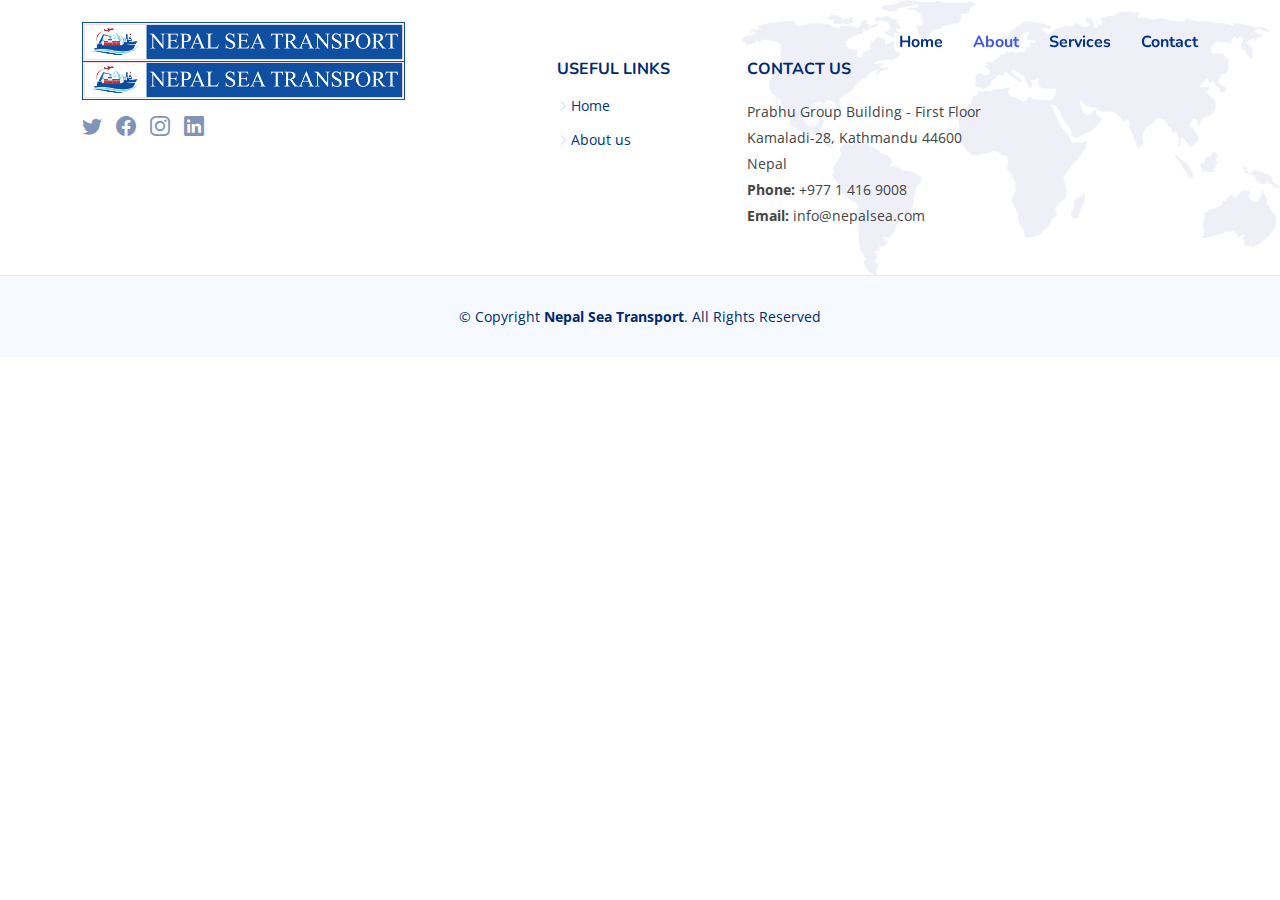
==== about.html @ 7e59e793 "first commit" ====
<!DOCTYPE html>
<html lang="en">
  <!-- this is dev working branch -->
  <head>
    <meta charset="utf-8" />
    <meta content="width=device-width, initial-scale=1.0" name="viewport" />

    <title>Nepal Sea Transport</title>
    <meta content="" name="description" />

    <meta content="" name="keywords" />

    <!-- Favicons -->
    <link href="assets/img/favicon.png" rel="icon" />
    <link href="assets/img/favicon.png" rel="apple-touch-icon" />

    <!-- Google Fonts -->
    <link
      href="https://fonts.googleapis.com/css?family=Open+Sans:300,300i,400,400i,600,600i,700,700i|Nunito:300,300i,400,400i,600,600i,700,700i|Poppins:300,300i,400,400i,500,500i,600,600i,700,700i"
      rel="stylesheet"/>

    <!-- Vendor CSS Files -->
    <link href="assets/vendor/aos/aos.css" rel="stylesheet" />
    <link href="assets/vendor/bootstrap/css/bootstrap.min.css" rel="stylesheet"/>
    <link href="assets/vendor/bootstrap-icons/bootstrap-icons.css" rel="stylesheet"/>
    <link href="assets/vendor/glightbox/css/glightbox.min.css" rel="stylesheet" />
    <link href="assets/vendor/remixicon/remixicon.css" rel="stylesheet" />
    <link href="assets/vendor/swiper/swiper-bundle.min.css" rel="stylesheet" />

    <!-- Template Main CSS File -->
    <link href="assets/css/style.css" rel="stylesheet" />
  </head>

  <body>
    <!-- ======= Header ======= -->
    <header id="header" class="header fixed-top">
      <div
        class="container-fluid container-xl d-flex align-items-center justify-content-between">
        <a href="index.html" class="logo d-flex align-items-center">
          <img src="assets/img/logo.jpg" alt="" />
        </a>

        <nav id="navbar" class="navbar">
          <ul>
            <li><a class="nav-link scrollto" href="index.html">Home</a></li>
            <li><a class="nav-link scrollto active" href="about.html">About</a></li>
            <li><a class="nav-link scrollto " href="services.html">Services</a></li>
            <li><a class="nav-link scrollto" href="contact.html">Contact</a></li>
          </ul>
          <i class="bi bi-list mobile-nav-toggle"></i>
        </nav>
        <!-- .navbar -->
      </div>
    </header>
    <!-- End Header -->



    <!-- ======= Footer ======= -->
    <footer id="footer" class="footer">
      <div class="footer-top">
        <div class="container">
          <div class="row gy-4">
            <div class="col-lg-5 col-md-12 footer-info">
              <a href="index.html" class="logo d-flex align-items-center">
                <img src="assets/img/logo.jpg" alt="" />
              </a>
              <div class="social-links mt-3">
                <a href="#" class="twitter"><i class="bi bi-twitter"></i></a>
                <a href="#" class="facebook"><i class="bi bi-facebook"></i></a>
                <a href="#" class="instagram"><i class="bi bi-instagram"></i></a>
                <a href="#" class="linkedin"><i class="bi bi-linkedin"></i></a>
              </div>
            </div>

            <div class="col-lg-2 col-6 footer-links">
              <h4>Useful Links</h4>
              <ul>
                <li>
                  <i class="bi bi-chevron-right"></i> <a href="#">Home</a>
                </li>
                <li>
                  <i class="bi bi-chevron-right"></i> <a href="#">About us</a>
                </li>
              </ul>
            </div>

            <div
              class="col-lg-3 col-md-12 footer-contact text-center text-md-start">
              <h4>Contact Us</h4>
              <p>
                Prabhu Group Building - First Floor<br />
                Kamaladi-28, Kathmandu 44600<br />
                Nepal <br />
                <strong>Phone:</strong> +977 1 416 9008<br />
                <strong>Email:</strong> info@nepalsea.com<br />
              </p>
            </div>
          </div>
        </div>
      </div>

      <div class="container">
        <div class="copyright">
          &copy; Copyright <strong><span>Nepal Sea Transport</span></strong
          >. All Rights Reserved
        </div>
      </div>
    </footer>
    <!-- End Footer -->

    <a
      href="#"
      class="back-to-top d-flex align-items-center justify-content-center"
      ><i class="bi bi-arrow-up-short"></i
    ></a>

    <!-- Vendor JS Files -->
    <script src="assets/vendor/purecounter/purecounter_vanilla.js"></script>
    <script src="assets/vendor/aos/aos.js"></script>
    <script src="assets/vendor/bootstrap/js/bootstrap.bundle.min.js"></script>
    <script src="assets/vendor/glightbox/js/glightbox.min.js"></script>
    <script src="assets/vendor/isotope-layout/isotope.pkgd.min.js"></script>
    <script src="assets/vendor/swiper/swiper-bundle.min.js"></script>
    <script src="assets/vendor/php-email-form/validate.js"></script>

    <!-- Template Main JS File -->
    <script src="assets/js/main.js"></script>
  </body>
</html>
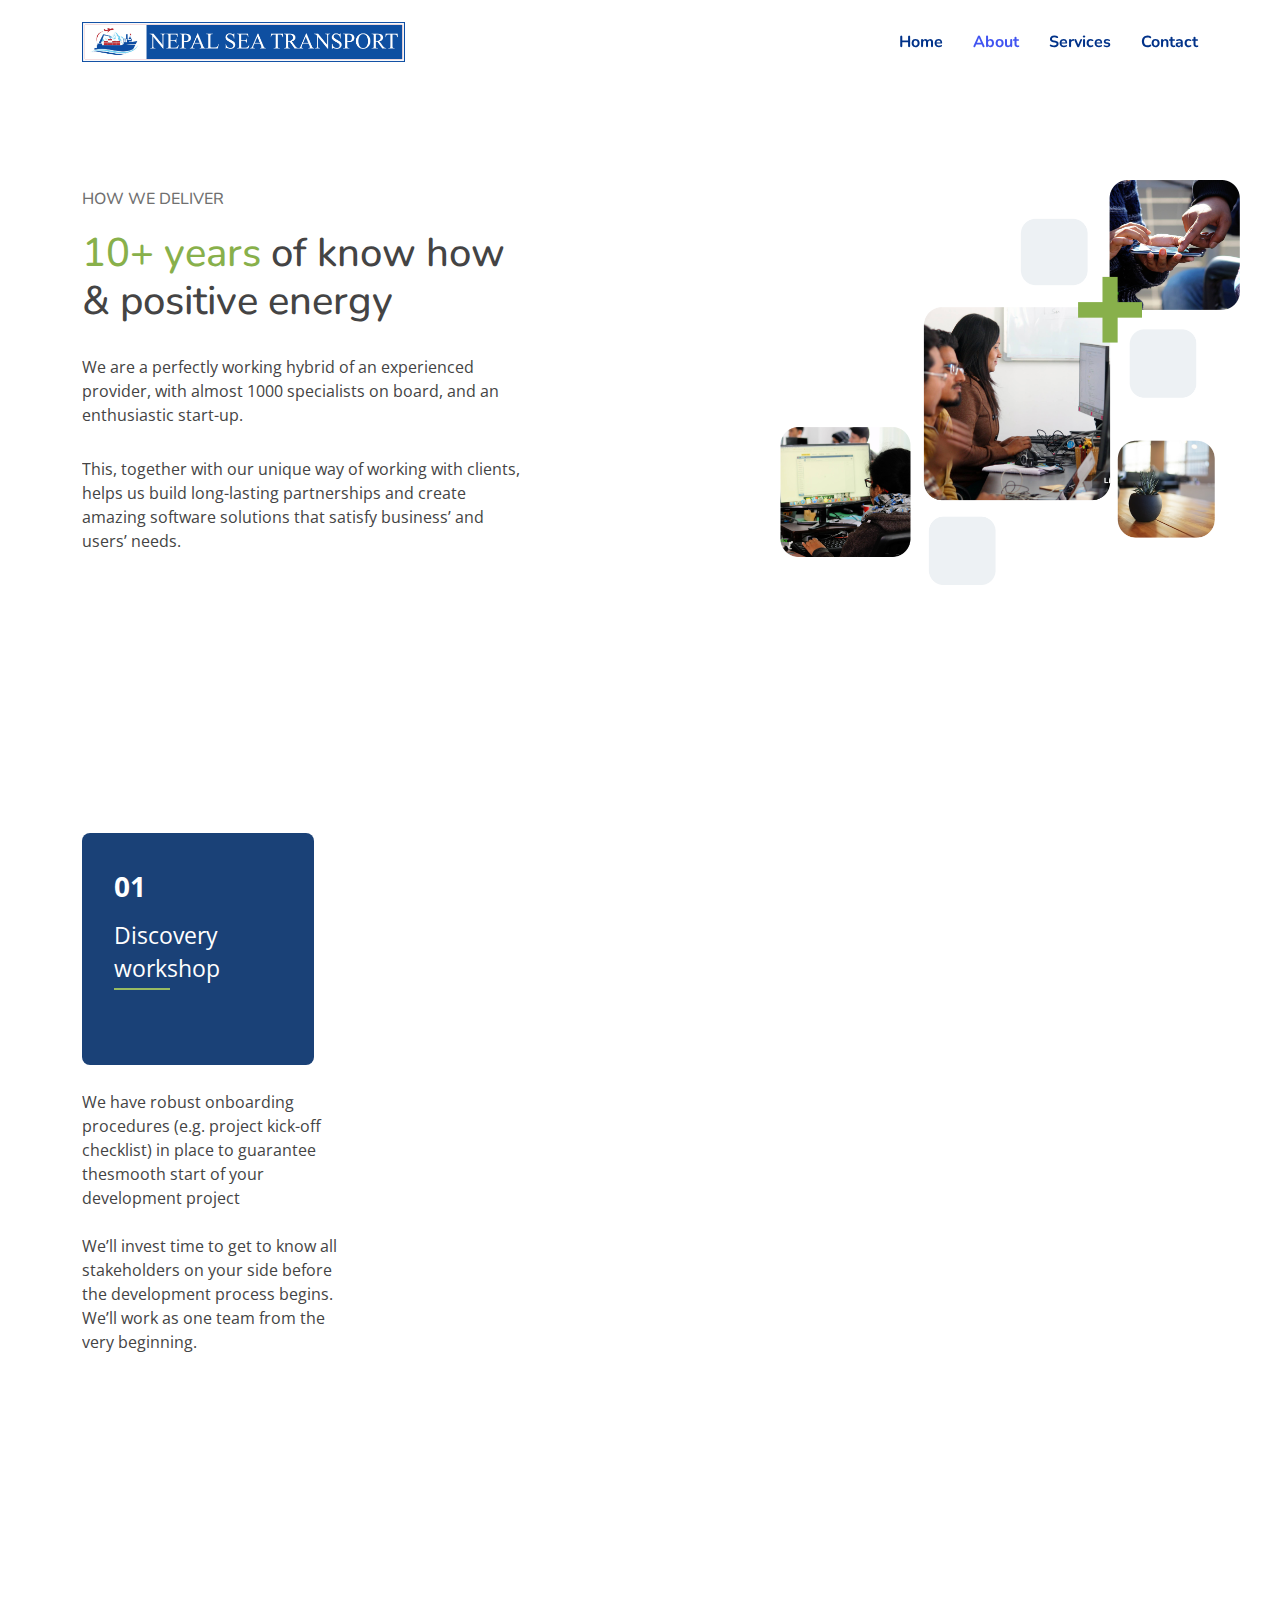
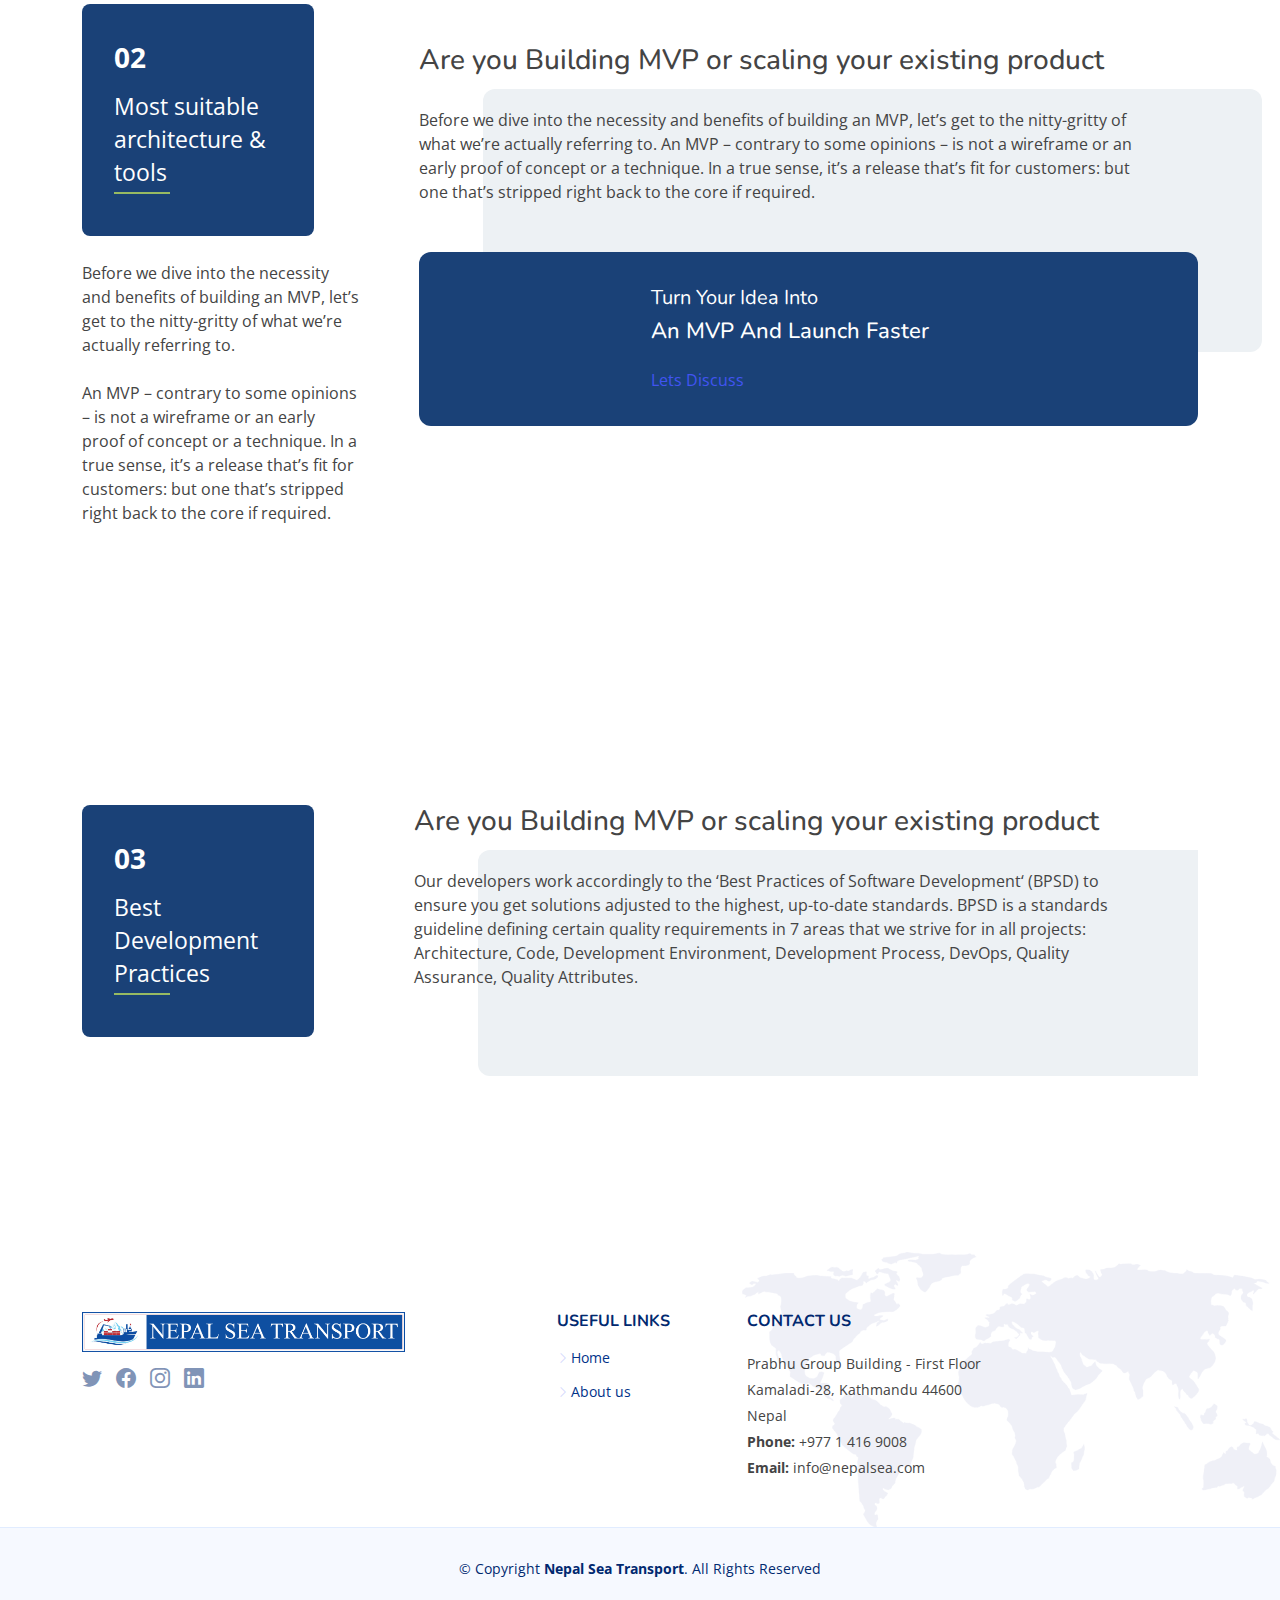
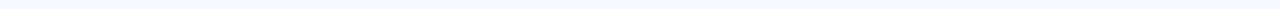
==== commit 819d646e: "Css changes" ====
--- a/about.html
+++ b/about.html
@@ -1,130 +1,254 @@
 <!DOCTYPE html>
 <html lang="en">
-  <!-- this is dev working branch -->
-  <head>
-    <meta charset="utf-8" />
-    <meta content="width=device-width, initial-scale=1.0" name="viewport" />
-
-    <title>Nepal Sea Transport</title>
-    <meta content="" name="description" />
-
-    <meta content="" name="keywords" />
-
-    <!-- Favicons -->
-    <link href="assets/img/favicon.png" rel="icon" />
-    <link href="assets/img/favicon.png" rel="apple-touch-icon" />
-
-    <!-- Google Fonts -->
-    <link
-      href="https://fonts.googleapis.com/css?family=Open+Sans:300,300i,400,400i,600,600i,700,700i|Nunito:300,300i,400,400i,600,600i,700,700i|Poppins:300,300i,400,400i,500,500i,600,600i,700,700i"
-      rel="stylesheet"/>
-
-    <!-- Vendor CSS Files -->
-    <link href="assets/vendor/aos/aos.css" rel="stylesheet" />
-    <link href="assets/vendor/bootstrap/css/bootstrap.min.css" rel="stylesheet"/>
-    <link href="assets/vendor/bootstrap-icons/bootstrap-icons.css" rel="stylesheet"/>
-    <link href="assets/vendor/glightbox/css/glightbox.min.css" rel="stylesheet" />
-    <link href="assets/vendor/remixicon/remixicon.css" rel="stylesheet" />
-    <link href="assets/vendor/swiper/swiper-bundle.min.css" rel="stylesheet" />
-
-    <!-- Template Main CSS File -->
-    <link href="assets/css/style.css" rel="stylesheet" />
-  </head>
-
-  <body>
-    <!-- ======= Header ======= -->
-    <header id="header" class="header fixed-top">
-      <div
-        class="container-fluid container-xl d-flex align-items-center justify-content-between">
-        <a href="index.html" class="logo d-flex align-items-center">
-          <img src="assets/img/logo.jpg" alt="" />
-        </a>
-
-        <nav id="navbar" class="navbar">
-          <ul>
-            <li><a class="nav-link scrollto" href="index.html">Home</a></li>
-            <li><a class="nav-link scrollto active" href="about.html">About</a></li>
-            <li><a class="nav-link scrollto " href="services.html">Services</a></li>
-            <li><a class="nav-link scrollto" href="contact.html">Contact</a></li>
-          </ul>
-          <i class="bi bi-list mobile-nav-toggle"></i>
-        </nav>
-        <!-- .navbar -->
-      </div>
-    </header>
-    <!-- End Header -->
-
-
-
-    <!-- ======= Footer ======= -->
-    <footer id="footer" class="footer">
-      <div class="footer-top">
-        <div class="container">
-          <div class="row gy-4">
-            <div class="col-lg-5 col-md-12 footer-info">
-              <a href="index.html" class="logo d-flex align-items-center">
-                <img src="assets/img/logo.jpg" alt="" />
-              </a>
-              <div class="social-links mt-3">
-                <a href="#" class="twitter"><i class="bi bi-twitter"></i></a>
-                <a href="#" class="facebook"><i class="bi bi-facebook"></i></a>
-                <a href="#" class="instagram"><i class="bi bi-instagram"></i></a>
-                <a href="#" class="linkedin"><i class="bi bi-linkedin"></i></a>
-              </div>
-            </div>
-
-            <div class="col-lg-2 col-6 footer-links">
-              <h4>Useful Links</h4>
-              <ul>
-                <li>
-                  <i class="bi bi-chevron-right"></i> <a href="#">Home</a>
-                </li>
-                <li>
-                  <i class="bi bi-chevron-right"></i> <a href="#">About us</a>
-                </li>
-              </ul>
-            </div>
-
-            <div
-              class="col-lg-3 col-md-12 footer-contact text-center text-md-start">
-              <h4>Contact Us</h4>
-              <p>
-                Prabhu Group Building - First Floor<br />
-                Kamaladi-28, Kathmandu 44600<br />
-                Nepal <br />
-                <strong>Phone:</strong> +977 1 416 9008<br />
-                <strong>Email:</strong> info@nepalsea.com<br />
-              </p>
-            </div>
-          </div>
+<!-- this is dev working branch -->
+
+<head>
+  <meta charset="utf-8" />
+  <meta content="width=device-width, initial-scale=1.0" name="viewport" />
+
+  <title>Nepal Sea Transport</title>
+  <meta content="" name="description" />
+
+  <meta content="" name="keywords" />
+
+  <!-- Favicons -->
+  <link href="assets/img/favicon.png" rel="icon" />
+  <link href="assets/img/favicon.png" rel="apple-touch-icon" />
+
+  <!-- Google Fonts -->
+  <link
+    href="https://fonts.googleapis.com/css?family=Open+Sans:300,300i,400,400i,600,600i,700,700i|Nunito:300,300i,400,400i,600,600i,700,700i|Poppins:300,300i,400,400i,500,500i,600,600i,700,700i"
+    rel="stylesheet" />
+
+  <!-- Vendor CSS Files -->
+  <link href="assets/vendor/aos/aos.css" rel="stylesheet" />
+  <link href="assets/vendor/bootstrap/css/bootstrap.min.css" rel="stylesheet" />
+  <link href="assets/vendor/bootstrap-icons/bootstrap-icons.css" rel="stylesheet" />
+  <link href="assets/vendor/glightbox/css/glightbox.min.css" rel="stylesheet" />
+  <link href="assets/vendor/remixicon/remixicon.css" rel="stylesheet" />
+  <link href="assets/vendor/swiper/swiper-bundle.min.css" rel="stylesheet" />
+
+  <!-- Template Main CSS File -->
+  <link href="assets/css/style.css" rel="stylesheet" />
+  <link href="assets/css/app.css" rel="stylesheet" />
+</head>
+
+<body>
+  <!-- ======= Header ======= -->
+  <header id="header" class="header fixed-top">
+    <div class="container-fluid container-xl d-flex align-items-center justify-content-between">
+      <a href="index.html" class="logo d-flex align-items-center">
+        <img src="assets/img/logo.jpg" alt="" />
+      </a>
+
+      <nav id="navbar" class="navbar">
+        <ul>
+          <li><a class="nav-link scrollto" href="index.html">Home</a></li>
+          <li><a class="nav-link scrollto active" href="about.html">About</a></li>
+          <li><a class="nav-link scrollto " href="services.html">Services</a></li>
+          <li><a class="nav-link scrollto" href="contact.html">Contact</a></li>
+        </ul>
+        <i class="bi bi-list mobile-nav-toggle"></i>
+      </nav>
+      <!-- .navbar -->
+    </div>
+  </header>
+  <!-- End Header -->
+
+  <div id="butter">
+
+    <main>
+      <div class="overflow-hidden">
+        <div class="container body-container">
+          <section class="why-head">
+            <h6>How we deliver</h6>
+            <h1 class="page-heading">
+              <span>10+ years</span> of know how & positive energy
+            </h1>
+            <p>
+              We are a perfectly working hybrid of an experienced provider, with
+              almost 1000 specialists on board, and an enthusiastic start-up.
+            </p>
+            <p>
+              This, together with our unique way of working with clients, helps us
+              build long-lasting partnerships and create amazing software solutions
+              that satisfy business’ and users’ needs.
+            </p>
+            
+            <div class="why-head-img">
+              <img src="/assets/img/whyus-main.png" alt="" />
+            </div>
+          </section>
+
+          <!-- 01 Discovery Workshop -->
+          <section class="discovery-workshop">
+            <div class="why-content-top">
+              <div class="why-content-top-left">
+                <div class="section-number">
+                  <div class="sn">01</div>
+                  <p>Discovery workshop</p>
+                </div>
+                <p>
+                  We have robust onboarding procedures (e.g. project kick-off
+                  checklist) in place to guarantee thesmooth start of your development
+                  project
+                </p>
+                <p>
+                  We’ll invest time to get to know all stakeholders on your side
+                  before the development process begins. We’ll work as one team from
+                  the very beginning.
+                </p>
+              </div>
+            </div>
+          </section>
+        </div>
+        <!-- 02 Most suitable architecture & tools -->
+        <section class="most-suitable">
+          <div class="body-container container">
+            <div class="why-content-top">
+              <div class="why-content-top-left">
+                <div class="section-number">
+                  <div class="sn">02</div>
+                  <p>Most suitable architecture & tools</p>
+                </div>
+                <p>
+                  Before we dive into the necessity and benefits of building an MVP,
+                  let’s get to the nitty-gritty of what we’re actually referring to.
+                  <br />
+                  <br />An MVP – contrary to some opinions – is not a wireframe or an
+                  early proof of concept or a technique. In a true sense, it’s a
+                  release that’s fit for customers: but one that’s stripped right back
+                  to the core if required.
+                </p>
+              </div>
+              <div class="most-suitable-top-right">
+                <div class="wrapper position-relative">
+                  <h3 class="sub-heading">
+                    Are you Building MVP or scaling your existing product
+                  </h3>
+                  <p>
+                    Before we dive into the necessity and benefits of building an MVP,
+                    let’s get to the nitty-gritty of what we’re actually referring to.
+                    An MVP – contrary to some opinions – is not a wireframe or an
+                    early proof of concept or a technique. In a true sense, it’s a
+                    release that’s fit for customers: but one that’s stripped right
+                    back to the core if required.
+                  </p>
+                  <div class="shadow-div"></div>
+                </div>
+                <div class="most-suitable-top-right-discuss">
+                  <div class="most-suitable-top-right-discuss-img">
+                    <img src="./images/rocket.svg" alt="" />
+                  </div>
+                  <div class="most-suitable-top-right-discuss-text">
+                    <h6>Turn Your Idea Into</h6>
+                    <h3 class="sub-heading">An MVP And Launch Faster</h3>
+                    <a href="./project_inquiry.html" class="primary-btn">Lets Discuss</a>
+                  </div>
+                </div>
+              </div>
+            </div>
+          </div>
+        </section>
+        <!-- 03 Best Development Practices -->
+        <div class="container body-container">
+          <section class="development-practices">
+            <div class="why-content-top">
+              <div class="why-content-top-left">
+                <div class="section-number">
+                  <div class="sn">03</div>
+                  <p>Best Development Practices</p>
+                </div>
+              </div>
+              <div class="development-practices-right">
+                <div class="position-relative">
+                  <h3 class="sub-heading">
+                    Are you Building MVP or scaling your existing product
+                  </h3>
+                  <p>
+                    Our developers work accordingly to the ‘Best Practices of Software
+                    Development‘ (BPSD) to ensure you get solutions adjusted to the
+                    highest, up-to-date standards. BPSD is a standards guideline
+                    defining certain quality requirements in 7 areas that we strive
+                    for in all projects: Architecture, Code, Development Environment,
+                    Development Process, DevOps, Quality Assurance, Quality
+                    Attributes.
+                  </p>
+                  <div class="shadow-div"></div>
+                </div>
+              </div>
+            </div>
+          </section>
         </div>
       </div>
-
+    </main>
+  </div>
+
+  <!-- ======= Footer ======= -->
+  <footer id="footer" class="footer">
+    <div class="footer-top">
       <div class="container">
-        <div class="copyright">
-          &copy; Copyright <strong><span>Nepal Sea Transport</span></strong
-          >. All Rights Reserved
+        <div class="row gy-4">
+          <div class="col-lg-5 col-md-12 footer-info">
+            <a href="index.html" class="logo d-flex align-items-center">
+              <img src="assets/img/logo.jpg" alt="" />
+            </a>
+            <div class="social-links mt-3">
+              <a href="#" class="twitter"><i class="bi bi-twitter"></i></a>
+              <a href="#" class="facebook"><i class="bi bi-facebook"></i></a>
+              <a href="#" class="instagram"><i class="bi bi-instagram"></i></a>
+              <a href="#" class="linkedin"><i class="bi bi-linkedin"></i></a>
+            </div>
+          </div>
+
+          <div class="col-lg-2 col-6 footer-links">
+            <h4>Useful Links</h4>
+            <ul>
+              <li>
+                <i class="bi bi-chevron-right"></i> <a href="#">Home</a>
+              </li>
+              <li>
+                <i class="bi bi-chevron-right"></i> <a href="#">About us</a>
+              </li>
+            </ul>
+          </div>
+
+          <div class="col-lg-3 col-md-12 footer-contact text-center text-md-start">
+            <h4>Contact Us</h4>
+            <p>
+              Prabhu Group Building - First Floor<br />
+              Kamaladi-28, Kathmandu 44600<br />
+              Nepal <br />
+              <strong>Phone:</strong> +977 1 416 9008<br />
+              <strong>Email:</strong> info@nepalsea.com<br />
+            </p>
+          </div>
         </div>
       </div>
-    </footer>
-    <!-- End Footer -->
-
-    <a
-      href="#"
-      class="back-to-top d-flex align-items-center justify-content-center"
-      ><i class="bi bi-arrow-up-short"></i
-    ></a>
-
-    <!-- Vendor JS Files -->
-    <script src="assets/vendor/purecounter/purecounter_vanilla.js"></script>
-    <script src="assets/vendor/aos/aos.js"></script>
-    <script src="assets/vendor/bootstrap/js/bootstrap.bundle.min.js"></script>
-    <script src="assets/vendor/glightbox/js/glightbox.min.js"></script>
-    <script src="assets/vendor/isotope-layout/isotope.pkgd.min.js"></script>
-    <script src="assets/vendor/swiper/swiper-bundle.min.js"></script>
-    <script src="assets/vendor/php-email-form/validate.js"></script>
-
-    <!-- Template Main JS File -->
-    <script src="assets/js/main.js"></script>
-  </body>
+    </div>
+
+    <div class="container">
+      <div class="copyright">
+        &copy; Copyright <strong><span>Nepal Sea Transport</span></strong>. All Rights Reserved
+      </div>
+    </div>
+  </footer>
+  <!-- End Footer -->
+
+  <a href="#" class="back-to-top d-flex align-items-center justify-content-center"><i
+      class="bi bi-arrow-up-short"></i></a>
+
+  <!-- Vendor JS Files -->
+  <script src="assets/vendor/purecounter/purecounter_vanilla.js"></script>
+  <script src="assets/vendor/aos/aos.js"></script>
+  <script src="assets/vendor/bootstrap/js/bootstrap.bundle.min.js"></script>
+  <script src="assets/vendor/glightbox/js/glightbox.min.js"></script>
+  <script src="assets/vendor/isotope-layout/isotope.pkgd.min.js"></script>
+  <script src="assets/vendor/swiper/swiper-bundle.min.js"></script>
+  <script src="assets/vendor/php-email-form/validate.js"></script>
+
+  <!-- Template Main JS File -->
+  <script src="assets/js/main.js"></script>
+</body>
+
 </html>--- a/assets/css/style.css
+++ b/assets/css/style.css
@@ -26,6 +26,8 @@
 h6 {
   font-family: "Nunito", sans-serif;
 }
+
+
 
 /* For carousel images */
 /* .slideshow-container {
@@ -70,6 +72,32 @@
   -webkit-line-clamp: 2;
   -webkit-box-orient: vertical;
 }
+
+.char-footer{
+  display: -webkit-box;
+  overflow: hidden;
+  -webkit-line-clamp: 3;
+  -webkit-box-orient: vertical;
+}
+.choose-content{
+  border-radius: 25px;
+  background-color: #f6f9ff;
+  padding: 40px;
+  
+}
+.chooseus-div{
+  margin-top: 30px;
+  color: #848484;
+}
+.content-title{
+  margin-bottom: 40px !important;
+  /* font-weight: 700  !important; */
+  font-size: 38px;
+    line-height: 42px;
+    font-weight: 700;
+    color: #012970;
+    text-align: center;
+}
 /* .centered {
   position: absolute;
   top: 50%;
@@ -77,12 +105,9 @@
   transform: translate(-50%, -50%);
 } */
 
-
-
 /*--------------------------------------------------------------
 # Sections
 --------------------------------------------------------------*/
-
 
 section {
   padding: 60px 0;
@@ -590,6 +615,9 @@
 .about .content {
   background-color: #f6f9ff;
   padding: 40px;
+
+  border-top-left-radius: 25px;
+ border-bottom-left-radius: 25px;
 }
 
 .about h3 {
@@ -879,8 +907,8 @@
 
 .services .service-box .icon {
   font-size: 36px;
-  padding: 40px 20px;
-  border-radius: 4px;
+  padding: 20px 20px;
+  border-radius: 50%;
   position: relative;
   margin-bottom: 25px;
   display: inline-block;
@@ -935,6 +963,10 @@
   background: #d9ebfd;
 }
 
+.services .service-box .icon img {
+  color: #0f529e;
+}
+
 .services .service-box .read-more {
   color: #0f529e;
 }
@@ -949,6 +981,11 @@
 }
 
 .services .service-box.orange .icon {
+  color: #0f529e;
+  background: #d9ebfd;
+}
+
+.services .service-box.orange .img {
   color: #0f529e;
   background: #d9ebfd;
 }
@@ -1690,19 +1727,7 @@
 /*--------------------------------------------------------------
 # Contact
 --------------------------------------------------------------*/
-.contact-title h3{
-    font-size: 20px;
-    color: #0f529e;
-    font-weight: 700;
-    text-align: center;
-}
-
-.contact-title p{
-  font-size: 15px;
-  color: #0f529e;
-  font-weight: 600;
-  text-align: center;
-}
+@media only screen and (min-width: 480px) and (max-width: 768px) {
 .contact .info-box {
   color: #444444;
   background: #fafbff;
@@ -1710,13 +1735,40 @@
   text-align: center;
   margin-left: 25px;
   margin-right: 25px;
+  width: none !important;
+  min-height: 300px;
+  margin: 0 auto;
+}
+}
+
+.contact-title h3{
+    font-size: 20px;
+    color: #0f529e;
+    font-weight: 700;
+    text-align: center;
+}
+
+.contact-title p{
+  font-size: 15px;
+  color: #0f529e;
+  font-weight: 600;
+  text-align: center;
+}
+.contact .info-box {
+  color: #444444;
+  background: #fafbff;
+  padding: 30px;
+  text-align: center;
+  margin-left: 25px;
+  margin-right: 25px;
+	/* min-height: 300px; */
+	margin: 0 auto;
 }
 
 .contact .info-box i {
   font-size: 38px;
   line-height: 0;
   color: #0f529e;
-
 }
 
 .contact .info-box h3 {
@@ -2391,11 +2443,19 @@
   padding: 60px 0 30px 0;
 }
 
+
+
 @media (max-width: 992px) {
   .footer .footer-top {
     background-position: center bottom;
   }
 }
+
+
+  .footer  {
+    justify-content: center;
+  }
+
 
 .footer .footer-top .footer-info {
   margin-bottom: 30px;
@@ -2506,54 +2566,207 @@
   color: #012970;
 }
 
-.Product_sec{ 
-  width: 100%; 
-  text-align: center; 
-}
-
-.Product_sec li{ 
-  padding: 0px 0px 90px 0px; 
-  margin: 0px; 
-}
-
-.Product_sec li .right { 
-  width: 100%; 
-  float: none; 
-}
-
-.Product_sec li .right .img { 
-  margin: auto; 
-  float: none; 
-  padding-bottom: 30px;
-}
-
-.Product_sec li .right .Details { 
-  width: 100%; 
-  text-align: center; 
-}
-.Product_sec li .right .Details p { 
-  text-align: center; 
-}
-.Product_sec li .Details a { 
-  margin: auto; 
-  float: none; 
-}
-
-.Product_sec li .left {  
-  width: 100%; 
-  float: none; 
-  padding-left: 0px; 
-}
-
-.Product_sec li .left .img { 
-  margin: auto; 
-  float: none; 
-  padding-bottom: 30px;
-}
-.Product_sec li .left .Details { 
-  width: 100%; 
-  text-align: center; 
-}
-.Product_sec li .left .Details p { 
-  text-align: center; 
+@media only screen and (min-width: 1025px) and (max-width: 1250px) {
+  
+  .choose-content{
+    border-radius: 25px;
+    background-color: #f6f9ff;
+    padding: 40px;
+    margin-bottom: 5%;
+  }
+}
+
+@media only screen and (min-width: 767px) and (max-width: 992px) {
+
+  .slideshow-container {
+    position: relative;
+    text-align: center;
+    
+   
+  }
+  /* .overlay{
+  
+    display: none;
+    width: 100%;
+    height: 100%;
+    top: 0;
+    left: 0;
+    right: 0;
+    bottom: 0;
+    background-color: rgba(0,0,0,0.5);
+    z-index: 2;
+    cursor: pointer;
+  } */
+  .text-container {
+    position: absolute;
+    
+    /* bottom: 5%; */
+    top: 30%;
+    left: 50%;
+    transform: translate(-50%, -50%);
+    z-index: 999;
+  }
+
+  .footer .footer-top .footer-contact h4{
+    margin-left: 70%;
+    margin-top: 1%
+}
+  
+  .footer .footer-top .footer-contact p{
+      float: right;
+      text-align: left !important;
+  }
+
+  .footer .footer-top .footer-links ul {
+    margin-bottom: -77%;
+  }
+  .footer .footer-top .links{
+    margin-top: 18%;
+  }
+
+  .footer .footer-top .footer-info{
+    margin-bottom: -55px
+  }
+}
+
+
+@media only screen and (min-width: 767px) and (max-width: 1024px) {
+  
+  .choose-content{
+    border-radius: 25px;
+    background-color: #f6f9ff;
+    padding: 40px;
+    margin-bottom: 10%;
+  }
+}
+
+@media only screen and (min-width: 576px) and (max-width: 767px) {
+  
+  .choose-content{
+    border-radius: 25px;
+    background-color: #f6f9ff;
+    padding: 40px;
+    margin-bottom: 10%;
+  }
+
+  .footer .footer-top .footer-contact h4{
+    margin-left: 31%;
+    margin-top: -6%
+}
+  
+  .footer .footer-top .footer-contact p{
+      float: right;
+      text-align: left !important;
+  }
+
+  .footer .footer-top .footer-links ul {
+    margin-bottom: -77%;
+  }
+  .footer .footer-top .links{
+    margin-top: 18%;
+  }
+
+  .footer .footer-top .footer-info{
+    margin-bottom: -55px
+  }
+}
+
+@media only screen and (min-width: 480px) and (max-width: 577px) {
+  
+  .choose-content{
+    border-radius: 25px;
+    background-color: #f6f9ff;
+    padding: 40px;
+    margin-bottom: 10%;
+  }
+
+  .footer .footer-top .footer-contact h4{
+    margin-left: 35%;
+}
+  
+  .footer .footer-top .footer-contact p{
+      float: right;
+      text-align: left !important;
+  }
+
+  .footer .footer-top .footer-links ul {
+    margin-bottom: -81%;
+  }
+  .footer .footer-top .links{
+    margin-top: 18%;
+  }
+
+  .footer .footer-top .footer-info{
+    margin-bottom: -55px
+  }
+}
+
+@media only screen and (min-width: 429px) and (max-width: 480px) {
+
+  .choose-content {
+    display: none;
+  }
+
+  .footer .footer-top .footer-links{
+   margin-left: 35%;
+  }
+
+  .footer .footer-top .links{
+    margin-right: -3%;
+  }
+
+  .footer .footer-top .footer-info p{
+    display: none;
+  }
+
+  .footer .footer-top .footer-info .logo img{
+    max-width: 250px;
+    margin-left: 85px;
+  }
+}
+
+@media only screen and (min-width: 375px) and (max-width: 430px) {
+  .footer .footer-top .footer-links{
+   margin-left: 35%;
+  }
+
+  .footer .footer-top .links{
+    margin-right: -3%;
+  }
+
+  .footer .footer-top .footer-info p{
+    display: none;
+  }
+
+  .footer .footer-top .footer-info .logo img{
+    max-width: 250px;
+    margin-left: 72px;
+  }
+  
+  .header .logo img{
+    max-width: 250px;
+  }
+}
+
+@media only screen and (min-width: 320px) and (max-width: 375px) {
+  .footer .footer-top .footer-links{
+   margin-left: 35%;
+  }
+
+  .footer .footer-top .links{
+    margin-right: -3%;
+  }
+
+  .footer .footer-top .footer-info p{
+    display: none;
+  }
+
+  .footer .footer-top .footer-info .logo img{
+    max-width: 250px;
+    margin-left: 40px;
+  }
+
+  .header .logo img{
+    max-width: 250px;
+  }
 }--- a/assets/css/app.css
+++ b/assets/css/app.css
@@ -0,0 +1,664 @@
+.why-head {
+  padding-top: 190px;
+  max-width: 600px;
+}
+.why-head h6 {
+  font-weight: 500;
+  color: #707070;
+  font-size: 16px;
+  margin-bottom: 20px;
+  text-transform: uppercase;
+}
+.why-head h1 {
+  margin-bottom: 30px;
+}
+.why-head h1 span {
+  color: #88b04b;
+}
+.why-head p {
+  margin-bottom: 30px;
+}
+.why-head-img {
+  position: absolute;
+  max-width: 915px;
+  max-height: 807px;
+  top: 140px;
+  right: 40px;
+  z-index: -1;
+}
+.why-head-img img {
+  width: 100%;
+}
+.why-head .read-below {
+  margin-top: 240px;
+  display: flex;
+  gap: 22px;
+  align-items: center;
+}
+.why-head .read-below h6 {
+  font-weight: 700;
+  margin-bottom: 0;
+}
+.why-head .read-below p {
+  margin-bottom: 0;
+}
+@media screen and (width < 1300px) {
+  .why-head {
+    max-width: 440px;
+  }
+  .why-head .why-head-img {
+    max-width: 460px;
+    top: 180px;
+  }
+  .why-head .read-below {
+    margin-top: 80px;
+  }
+}
+@media screen and (width < 1000px) {
+  .why-head .why-head-img {
+    display: none;
+  }
+}
+
+.discovery-workshop {
+  padding-top: 190px;
+}
+.discovery-workshop .why-content-top {
+  display: flex;
+  gap: 66px;
+  margin-bottom: 50px;
+}
+.discovery-workshop .discovery-workshop-top-right {
+  margin-top: 208px;
+  width: 100%;
+  position: relative;
+}
+.discovery-workshop .discovery-workshop-top-right .shadow-div {
+  left: 67px;
+  top: -57px;
+}
+.discovery-workshop .discovery-workshop-top-right h3 {
+  padding-left: 15px;
+}
+.discovery-workshop .discovery-workshop-top-right .discovery-workshop-steps-item .img {
+  max-width: 187px;
+  max-height: 187px;
+  border-radius: 8px;
+  overflow: hidden;
+  margin-bottom: 22px;
+}
+.discovery-workshop .discovery-workshop-top-right .discovery-workshop-steps-item .img img {
+  width: 100%;
+}
+.discovery-workshop .discovery-workshop-top-right .discovery-workshop-steps-item-bottom {
+  display: flex;
+  position: relative;
+  left: -35px;
+}
+.discovery-workshop .discovery-workshop-top-right .discovery-workshop-steps-item-bottom-sn {
+  font-size: 23px;
+  font-weight: 700;
+  margin-right: 8px;
+  padding-top: 8px;
+  position: relative;
+}
+.discovery-workshop .discovery-workshop-top-right .discovery-workshop-steps-item-bottom-sn::after {
+  position: absolute;
+  content: "";
+  width: 1px;
+  background-color: #88b04b;
+  height: 40px;
+  right: -8px;
+  top: 4px;
+}
+.discovery-workshop .discovery-workshop-top-right .discovery-workshop-steps-item-bottom .title {
+  font-size: 14px;
+  padding-left: 12px;
+}
+.discovery-workshop .discovery-workshop-top-right .discovery-workshop-steps-item-bottom .title span {
+  font-weight: 700;
+}
+@media screen and (width < 1200px) {
+  .discovery-workshop {
+    padding-top: 100px;
+  }
+  .discovery-workshop .discovery-workshop-top-right {
+    margin-top: 148px;
+  }
+}
+@media screen and (width < 992px) {
+  .discovery-workshop .why-content-top {
+    gap: 25px;
+  }
+  .discovery-workshop .discovery-workshop-top-right {
+    margin-top: 0px;
+  }
+  .discovery-workshop .discovery-workshop-top-right h3 {
+    margin-bottom: 25px;
+  }
+  .discovery-workshop .discovery-workshop-top-right .discovery-workshop-steps-item-bottom {
+    left: 0;
+  }
+  .discovery-workshop .discovery-workshop-top-right .discovery-workshop-steps-item-bottom-sn {
+    font-size: 16px;
+  }
+}
+
+.most-suitable {
+  padding-top: 140px;
+  padding-bottom: 140px;
+}
+.most-suitable .why-content-top {
+  display: flex;
+  gap: 60px;
+  margin-bottom: 80px;
+}
+.most-suitable-top-right {
+  margin-top: 40px;
+  width: 100%;
+}
+.most-suitable-top-right .wrapper h3 {
+  margin-bottom: 30px;
+  max-width: 736px;
+}
+.most-suitable-top-right .wrapper p {
+  margin-bottom: 48px;
+  max-width: 736px;
+}
+.most-suitable-top-right .wrapper .shadow-div {
+  left: 64px;
+  top: 45px;
+}
+.most-suitable-top-right-discuss {
+  padding: 34px 52px;
+  background-color: #1a4177;
+  display: flex;
+  gap: 60px;
+  border-radius: 12px;
+}
+.most-suitable-top-right-discuss-img {
+  max-width: 192px;
+}
+.most-suitable-top-right-discuss-img img {
+  width: 100%;
+}
+.most-suitable-top-right-discuss-text h6 {
+  font-size: 28px;
+  font-weight: 400;
+  margin-bottom: 8px;
+  color: white;
+}
+.most-suitable-top-right-discuss-text h3 {
+  color: white;
+  margin-bottom: 24px;
+}
+.most-suitable-top-right-discuss-text a {
+  text-decoration: none;
+}
+@media screen and (width < 1400px) {
+  .most-suitable .most-suitable-top-right-discuss {
+    gap: 30px;
+  }
+  .most-suitable .most-suitable-top-right-discuss-img {
+    width: 150px;
+  }
+  .most-suitable .most-suitable-top-right-discuss-text h6 {
+    font-size: 20px;
+  }
+  .most-suitable .most-suitable-top-right-discuss-text h3 {
+    font-size: 22px;
+  }
+}
+@media screen and (width < 992px) {
+  .most-suitable .most-suitable-top-right-discuss {
+    gap: 30px;
+  }
+  .most-suitable .most-suitable-top-right-discuss-img {
+    width: 120px;
+  }
+}
+@media screen and (width < 500px) {
+  .most-suitable .most-suitable-top-right-discuss {
+    padding: 25px;
+    flex-direction: column;
+    align-items: center;
+    text-align: center;
+  }
+}
+
+.why-right-architecture {
+  padding-bottom: 42px;
+}
+.why-right-architecture > h3 {
+  margin-bottom: 30px;
+}
+.why-right-architecture p {
+  margin-bottom: 30px;
+}
+.why-right-architecture-images {
+  display: flex;
+  align-items: center;
+  justify-content: center;
+}
+.why-right-architecture-images-left, .why-right-architecture-images-right {
+  width: 45%;
+}
+.why-right-architecture-images-left img, .why-right-architecture-images-right img {
+  width: 100%;
+  margin-bottom: 16px;
+}
+.why-right-architecture-images-left h5, .why-right-architecture-images-right h5 {
+  font-size: 23px;
+  font-weight: 700;
+}
+.why-right-architecture-images-mid {
+  width: 10%;
+}
+.why-right-architecture-images-mid h5 {
+  font-size: 23px;
+  font-weight: 700;
+}
+@media screen and (width < 1200px) {
+  .why-right-architecture .why-right-architecture-images-left h5, .why-right-architecture .why-right-architecture-images-right h5, .why-right-architecture .why-right-architecture-images-mid h5 {
+    font-size: 18px;
+  }
+}
+@media screen and (width < 900px) {
+  .why-right-architecture > h3 {
+    margin-bottom: 15px;
+  }
+  .why-right-architecture .why-right-architecture-images {
+    flex-direction: column;
+    gap: 25px;
+  }
+  .why-right-architecture .why-right-architecture-images-left, .why-right-architecture .why-right-architecture-images-right {
+    width: 80%;
+  }
+  .why-right-architecture .why-right-architecture-images-left h5, .why-right-architecture .why-right-architecture-images-right h5 {
+    font-size: 14px;
+  }
+  .why-right-architecture .why-right-architecture-images-mid h5 {
+    font-size: 14px;
+  }
+}
+@media screen and (width < 500px) {
+  .why-right-architecture .why-right-architecture-images-left, .why-right-architecture .why-right-architecture-images-right {
+    width: 100%;
+  }
+}
+
+.why-right-tools > h3 {
+  margin-bottom: 30px;
+}
+.why-right-tools-img {
+  margin-top: 66px;
+  margin-bottom: 100px;
+  width: 100%;
+}
+.why-right-tools-img img {
+  width: 100%;
+  min-height: 20vh;
+  object-fit: cover;
+}
+
+.development-practices {
+  padding-bottom: 140px;
+}
+.development-practices .why-content-top {
+  display: flex;
+  gap: 100px;
+  margin-bottom: 50px;
+}
+@media screen and (width > 992px) {
+  .development-practices .why-content-top-left .section-number {
+    min-width: 232px;
+  }
+}
+.development-practices-right {
+  max-width: 736px;
+  margin-bottom: 50px;
+}
+.development-practices-right h3 {
+  margin-bottom: 30px;
+}
+.development-practices-right .shadow-div {
+  left: 64px;
+  top: 45px;
+  min-height: 226px;
+}
+.development-practices .development-practices-img {
+  width: 100%;
+  margin-bottom: 100px;
+}
+.development-practices .development-practices-img img {
+  width: 100%;
+}
+@media screen and (width < 992px) {
+  .development-practices .why-content-top {
+    gap: 30px;
+    margin-bottom: 15px;
+  }
+  .development-practices .development-practices-img {
+    margin-bottom: 30px;
+  }
+}
+
+.live-support .why-content-top {
+  display: flex;
+  gap: 60px;
+  margin-bottom: 50px;
+}
+.live-support-top-right {
+  width: 100%;
+  margin-top: 40px;
+}
+.live-support-top-right .wrapper {
+  max-width: 606px;
+}
+.live-support-top-right .shadow-div {
+  left: 64px;
+  top: 45px;
+  min-height: 217px;
+}
+.live-support-top-right h3 {
+  margin-bottom: 30px;
+}
+
+.go-live {
+  padding: 100px 0;
+  background-color: #1a4177;
+  color: white;
+}
+.go-live-head {
+  max-width: 502px;
+  margin-bottom: 50px;
+}
+.go-live-head h3 {
+  margin-bottom: 30px;
+  color: white;
+}
+.go-live-list {
+  display: flex;
+  flex-wrap: wrap;
+  gap: 30px;
+}
+.go-live-list-item {
+  border-radius: 12px;
+  background-color: rgba(149, 193, 245, 0.05);
+  width: 380px;
+  height: 153px;
+  padding: 32px 20px 25px 20px;
+  display: flex;
+  justify-content: space-between;
+  flex-direction: column;
+  align-items: center;
+}
+.go-live-list-item p {
+  font-size: 18px;
+  font-weight: 600;
+  text-align: center;
+}
+@media screen and (width < 1400px) {
+  .go-live .go-live-list-item {
+    width: 284px;
+  }
+  .go-live .go-live-list-item p {
+    font-size: 14px;
+  }
+}
+@media screen and (width < 992px) {
+  .go-live .go-live-list {
+    justify-content: space-around;
+  }
+  .go-live .go-live-list-item {
+    width: 200px;
+    padding: 20px;
+  }
+  .go-live .go-live-list-item p {
+    font-size: 14px;
+  }
+}
+@media screen and (width < 500px) {
+  .go-live .go-live-list {
+    flex-wrap: nowrap;
+    overflow: scroll;
+    justify-content: flex-start;
+    -ms-overflow-style: none; /* IE and Edge */
+    scrollbar-width: none; /* Firefox */
+  }
+  .go-live .go-live-list-item {
+    flex-shrink: 0;
+  }
+  .go-live .go-live-list::-webkit-scrollbar {
+    display: none;
+  }
+}
+
+.communication-structure {
+  padding: 100px 0;
+}
+.communication-structure h3 {
+  margin-bottom: 30px;
+}
+.communication-structure-list {
+  display: flex;
+  background-color: #2a2b3b;
+  color: white;
+  border-radius: 12px;
+  padding: 55px 38px 40px 38px;
+}
+.communication-structure-list-item {
+  display: flex;
+  flex-direction: column;
+  text-align: center;
+  align-items: center;
+}
+.communication-structure-list-item h4 {
+  color: white;
+  font-size: 23px;
+  font-weight: 700;
+  margin-bottom: 17px;
+}
+.communication-structure-list-item .circle {
+  background-color: #036eb2;
+  border: 5px solid #059dff;
+  border-radius: 50%;
+  width: 37px;
+  height: 37px;
+  margin-bottom: 20px;
+  position: relative;
+}
+.communication-structure-list-item .circle::after {
+  content: "";
+  position: absolute;
+  width: 260px;
+  height: 5px;
+  top: 50%;
+  left: 100%;
+  margin-bottom: -5px;
+  background-color: #059dff;
+  z-index: 0;
+}
+.communication-structure-list-item:last-of-type .circle::after {
+  display: none;
+}
+@media screen and (width < 1200px) {
+  .communication-structure .communication-structure-list-item .circle::after {
+    width: 200px;
+  }
+}
+@media screen and (width < 992px) {
+  .communication-structure .communication-structure-list-item h4 {
+    font-size: 16px;
+  }
+  .communication-structure .communication-structure-list-item p {
+    font-size: 14px;
+  }
+  .communication-structure .communication-structure-list-item .circle::after {
+    width: 150px;
+  }
+}
+@media screen and (width < 768px) {
+  .communication-structure .communication-structure-list {
+    flex-direction: column;
+  }
+  .communication-structure .communication-structure-list-item h4 {
+    margin-bottom: 8px;
+  }
+  .communication-structure .communication-structure-list-item p {
+    margin-bottom: 30px;
+  }
+  .communication-structure .communication-structure-list-item .circle {
+    display: none;
+  }
+}
+
+.development-clients {
+  padding-bottom: 100px;
+}
+.development-clients-head {
+  max-width: 800px;
+  margin: 0 auto;
+}
+.development-clients-head h3 {
+  text-align: center;
+  margin-bottom: 16px;
+}
+.development-clients-head p {
+  text-align: center;
+  margin-bottom: 57px;
+}
+.development-clients-list-item {
+  height: 133px;
+  width: 100%;
+  display: flex;
+  align-items: center;
+  justify-content: center;
+}
+.development-clients-list-item img {
+  object-fit: cover;
+}
+
+.why-content-top {
+  display: flex;
+}
+.why-content-top-left {
+  max-width: 277px;
+}
+.why-content-top-left p {
+  margin-bottom: 24px;
+}
+.why-content-top-left p:last-of-type {
+  margin-bottom: 0;
+}
+.why-content-top-left .section-number {
+  padding: 32px;
+  background-color: #1a4177;
+  color: white;
+  max-width: 232px;
+  min-height: 232px;
+  border-radius: 8px;
+  margin-bottom: 25px;
+}
+.why-content-top-left .section-number .sn {
+  margin-bottom: 12px;
+  font-weight: 700;
+  font-size: 28px;
+}
+.why-content-top-left .section-number p {
+  font-size: 23px;
+  line-height: 33px;
+  position: relative;
+}
+.why-content-top-left .section-number p::after {
+  content: "";
+  position: absolute;
+  width: 56px;
+  height: 2px;
+  background-color: #97ba62;
+  bottom: -5px;
+  left: 0;
+}
+@media screen and (width < 1200px) {
+  .why-content-top .why-content-top-left {
+    max-width: 240px;
+  }
+}
+@media screen and (width < 992px) {
+  .why-content-top {
+    flex-direction: column;
+  }
+  .why-content-top .why-content-top-left {
+    max-width: 100%;
+  }
+  .why-content-top .why-content-top-left .section-number {
+    max-width: 100%;
+    min-height: auto;
+  }
+  .why-content-top .why-content-top-left .section-number .sn {
+    margin-bottom: 2px;
+    font-size: 20px;
+  }
+  .why-content-top .why-content-top-left .section-number .p {
+    font-size: 18px;
+  }
+  .why-content-top .why-content-top-left p {
+    margin-bottom: 10px;
+  }
+}
+@media screen and (width < 500px) {
+  .why-content-top .why-content-top-left .section-number {
+    padding: 30px;
+  }
+}
+
+.what-next {
+  padding: 55px 48px;
+  background-color: #edf1f4;
+  border-radius: 12px;
+}
+.what-next p {
+  font-weight: 600;
+  font-size: 18px;
+  margin-bottom: 15px;
+}
+.what-next h6 {
+  font-weight: 700;
+  font-size: 23px;
+}
+@media screen and (width < 992px) {
+  .what-next p {
+    font-size: 16px;
+  }
+  .what-next h6 {
+    font-size: 18px;
+  }
+}
+@media screen and (width < 500px) {
+  .what-next {
+    padding: 30px;
+  }
+  .what-next p {
+    font-size: 14px;
+  }
+  .what-next h6 {
+    font-size: 16px;
+  }
+}
+
+.shadow-div {
+  width: 100%;
+  max-width: 869px;
+  min-height: 263px;
+  border-radius: 12px;
+  position: absolute;
+  background-color: #edf1f4;
+  z-index: -2;
+}
+@media screen and (width < 992px) {
+  .shadow-div {
+    display: none;
+  }
+}
+
+/*# sourceMappingURL=app.css.map */
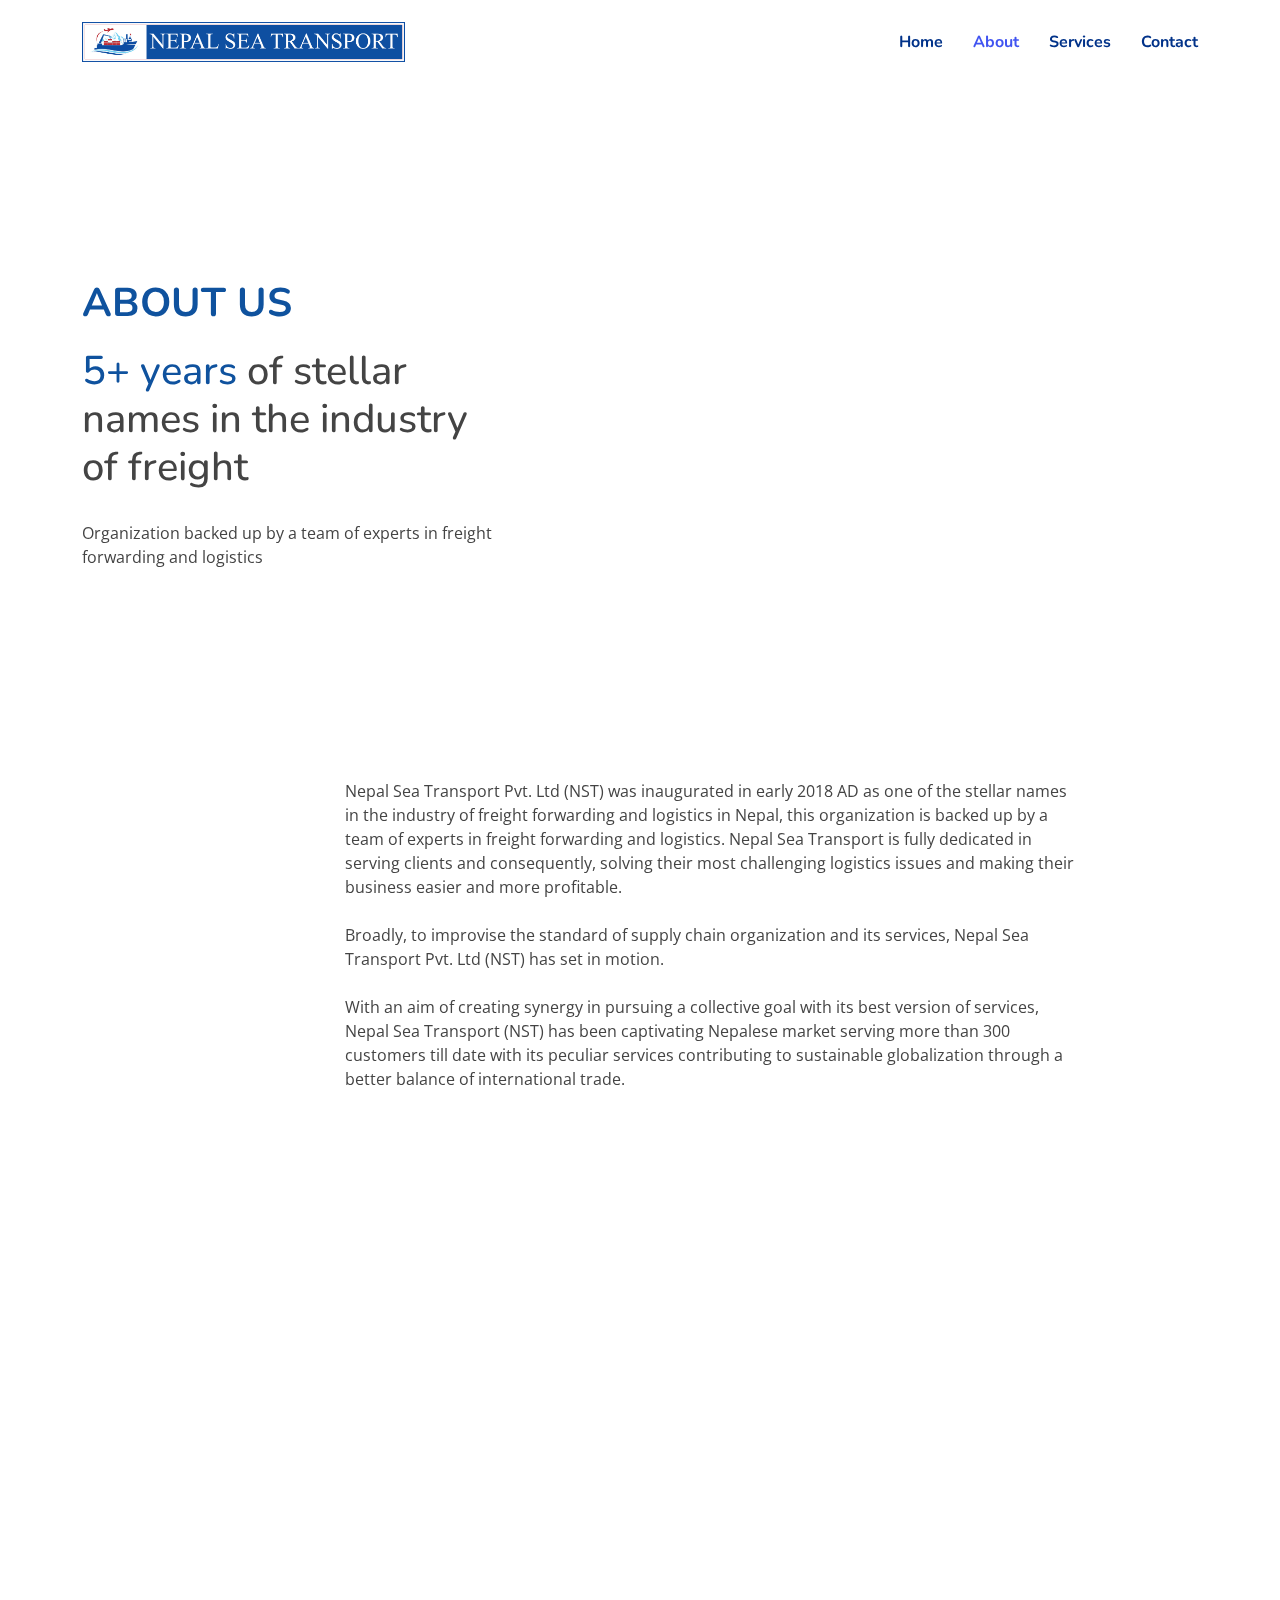
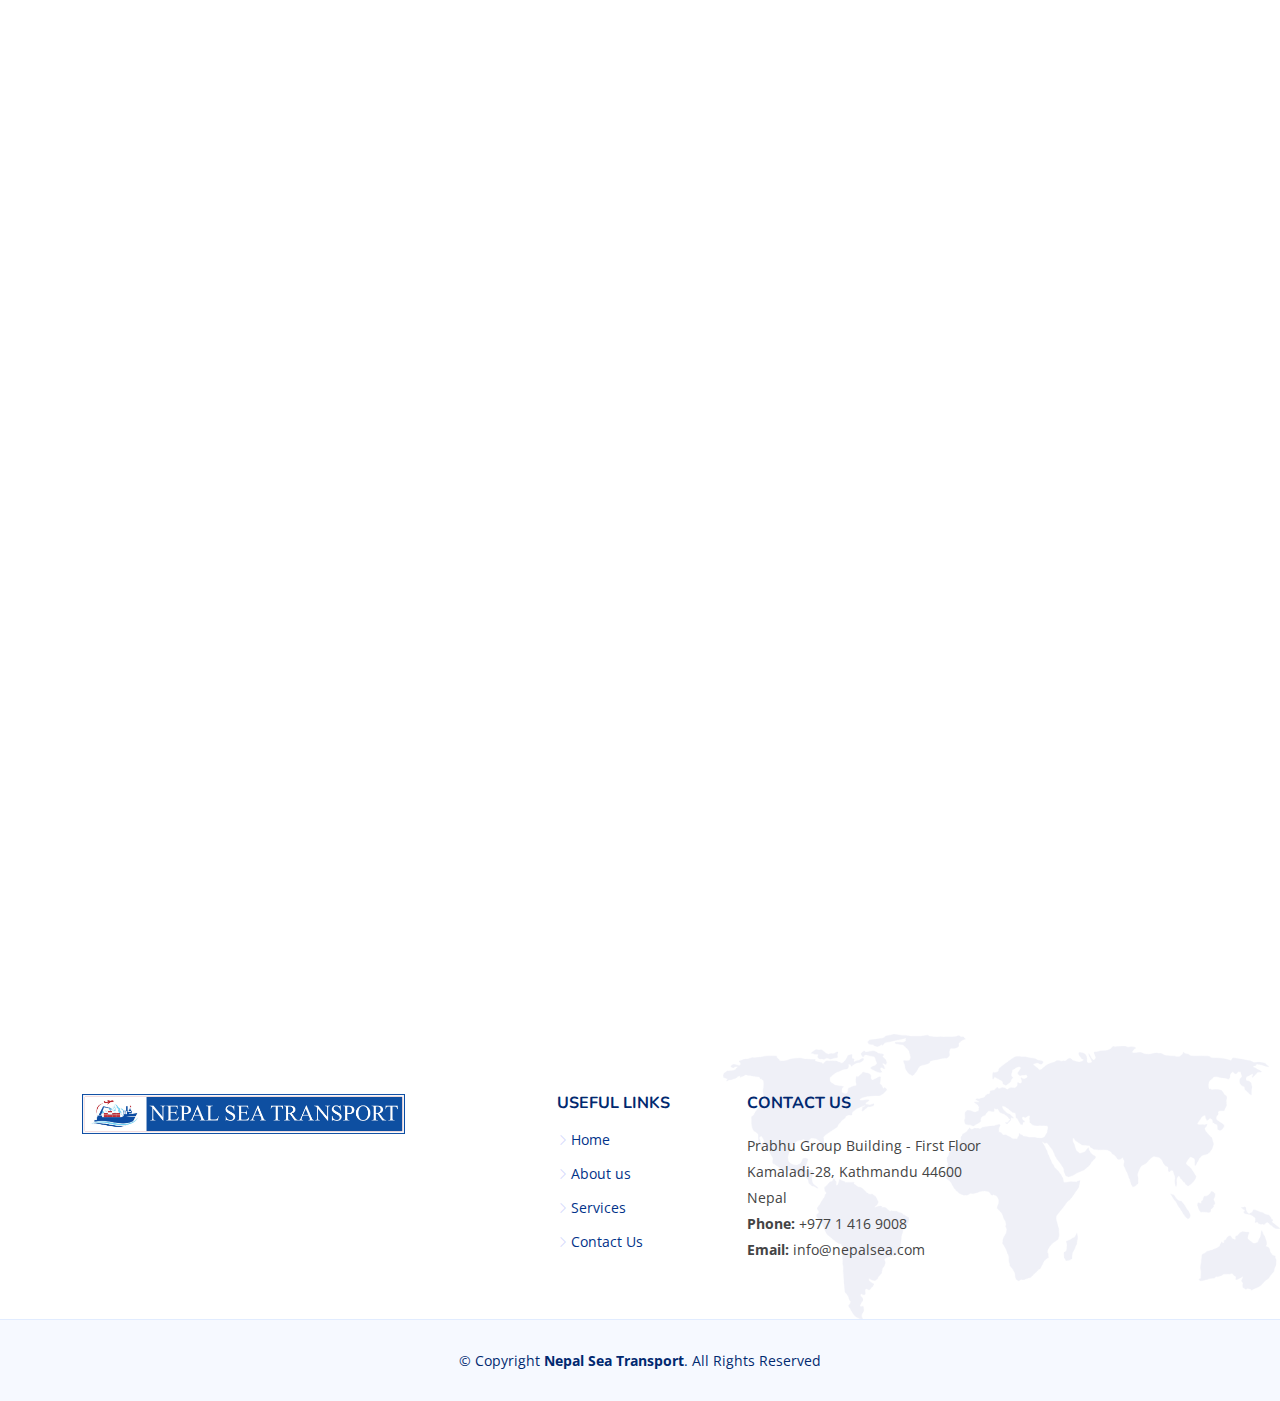
==== commit 12d9eb70: "Completed service and about us page" ====
--- a/about.html
+++ b/about.html
@@ -60,127 +60,141 @@
     <main>
       <div class="overflow-hidden">
         <div class="container body-container">
-          <section class="why-head">
-            <h6>How we deliver</h6>
-            <h1 class="page-heading">
-              <span>10+ years</span> of know how & positive energy
+          <div class="about-head" >
+            <h6 data-aos="fade-right" data-aos-duration="1000">About us</h6>
+            <h1 class="page-heading" data-aos="fade-right" data-aos-duration="1000">
+              <span>5+ years</span> of stellar names in the industry of freight
             </h1>
-            <p>
-              We are a perfectly working hybrid of an experienced provider, with
-              almost 1000 specialists on board, and an enthusiastic start-up.
+            <p data-aos="fade-right" data-aos-duration="1000">
+              Organization backed up by a team of experts in freight forwarding and logistics
             </p>
-            <p>
-              This, together with our unique way of working with clients, helps us
-              build long-lasting partnerships and create amazing software solutions
-              that satisfy business’ and users’ needs.
-            </p>
-            
-            <div class="why-head-img">
-              <img src="/assets/img/whyus-main.png" alt="" />
-            </div>
-          </section>
-
-          <!-- 01 Discovery Workshop -->
-          <section class="discovery-workshop">
-            <div class="why-content-top">
-              <div class="why-content-top-left">
-                <div class="section-number">
-                  <div class="sn">01</div>
-                  <p>Discovery workshop</p>
+
+            <div class="about-head-img" data-aos="fade-left" data-aos-duration="1000">
+              <img src="/assets/img/aboutus-main.png" alt="" />
+            </div>
+          </div>
+        </div>
+
+        <div class="most-suitable">
+          <div class="body-container container">
+            <div class="about-head-top">
+              <div class="about-head-top-left" style="margin-top: 6%;">
+                <div class="main-title" data-aos="zoom-in" data-aos-duration="1000">
+                  <p>History <br>
+                    &
+                    <br>Background
+                  </p>
                 </div>
                 <p>
-                  We have robust onboarding procedures (e.g. project kick-off
-                  checklist) in place to guarantee thesmooth start of your development
-                  project
+                  <br />
                 </p>
-                <p>
-                  We’ll invest time to get to know all stakeholders on your side
-                  before the development process begins. We’ll work as one team from
-                  the very beginning.
-                </p>
-              </div>
-            </div>
-          </section>
-        </div>
-        <!-- 02 Most suitable architecture & tools -->
-        <section class="most-suitable">
-          <div class="body-container container">
-            <div class="why-content-top">
-              <div class="why-content-top-left">
-                <div class="section-number">
-                  <div class="sn">02</div>
-                  <p>Most suitable architecture & tools</p>
-                </div>
-                <p>
-                  Before we dive into the necessity and benefits of building an MVP,
-                  let’s get to the nitty-gritty of what we’re actually referring to.
-                  <br />
-                  <br />An MVP – contrary to some opinions – is not a wireframe or an
-                  early proof of concept or a technique. In a true sense, it’s a
-                  release that’s fit for customers: but one that’s stripped right back
-                  to the core if required.
-                </p>
-              </div>
-              <div class="most-suitable-top-right">
+              </div>
+              <div class="about-head-top-right">
                 <div class="wrapper position-relative">
-                  <h3 class="sub-heading">
-                    Are you Building MVP or scaling your existing product
-                  </h3>
-                  <p>
-                    Before we dive into the necessity and benefits of building an MVP,
-                    let’s get to the nitty-gritty of what we’re actually referring to.
-                    An MVP – contrary to some opinions – is not a wireframe or an
-                    early proof of concept or a technique. In a true sense, it’s a
-                    release that’s fit for customers: but one that’s stripped right
-                    back to the core if required.
-                  </p>
-                  <div class="shadow-div"></div>
-                </div>
-                <div class="most-suitable-top-right-discuss">
-                  <div class="most-suitable-top-right-discuss-img">
-                    <img src="./images/rocket.svg" alt="" />
-                  </div>
-                  <div class="most-suitable-top-right-discuss-text">
-                    <h6>Turn Your Idea Into</h6>
-                    <h3 class="sub-heading">An MVP And Launch Faster</h3>
-                    <a href="./project_inquiry.html" class="primary-btn">Lets Discuss</a>
-                  </div>
-                </div>
-              </div>
-            </div>
-          </div>
-        </section>
-        <!-- 03 Best Development Practices -->
+                  <p data-aos="zoom-in" data-aos-duration="1000">
+                    Nepal Sea Transport Pvt. Ltd (NST) was inaugurated in early 2018 AD as one of the stellar names in
+                    the industry of freight forwarding and logistics in Nepal, this organization is backed up by a team
+                    of experts in freight forwarding and logistics. Nepal Sea Transport is fully dedicated in serving
+                    clients and consequently, solving their most challenging logistics issues and making their business
+                    easier and more profitable.<br /><br />
+                    Broadly, to improvise the standard of supply chain organization and its services, Nepal Sea
+                    Transport Pvt. Ltd (NST) has set in motion.
+                    <br/><br/>
+                    With an aim of creating synergy in pursuing a collective goal with its best version of services,
+                  Nepal Sea Transport (NST) has been captivating Nepalese market serving more than 300 customers till
+                  date with its peculiar services contributing to sustainable globalization through a better balance of
+                  international trade.
+                  </p>
+                </div>
+                <div class="about-head-top-right-discuss" data-aos="zoom-in" data-aos-duration="1000">
+                  <div class="about-head-top-right-discuss-img">
+                    <img src="assets/img/about-mid.png" alt="" />
+                  </div>
+                  <div class="about-head-top-right-discuss-text">
+                    <h6>Drop Us a Line and </h6>
+                    <h3 class="sub-heading">We'll Get Back to You Soon</h3>
+                    <a href="contact.html" class="primary-btn">Reach Us Out</a>
+                  </div>
+                </div>
+              </div>
+            </div>
+          </div>
+        </div>
+
         <div class="container body-container">
-          <section class="development-practices">
-            <div class="why-content-top">
-              <div class="why-content-top-left">
-                <div class="section-number">
-                  <div class="sn">03</div>
-                  <p>Best Development Practices</p>
-                </div>
-              </div>
-              <div class="development-practices-right">
+          <div class="main-title">
+            <div class="about-head-top">
+              <div class="about-head-top-left" style="margin-top: 3%;">
+                <div class="main-title" data-aos="zoom-in" data-aos-duration="1000">
+                  <p>What we <br>are doing now?</p>
+                </div>
+              </div>
+              <div class="main-title-right">
                 <div class="position-relative">
-                  <h3 class="sub-heading">
-                    Are you Building MVP or scaling your existing product
-                  </h3>
-                  <p>
-                    Our developers work accordingly to the ‘Best Practices of Software
-                    Development‘ (BPSD) to ensure you get solutions adjusted to the
-                    highest, up-to-date standards. BPSD is a standards guideline
-                    defining certain quality requirements in 7 areas that we strive
-                    for in all projects: Architecture, Code, Development Environment,
-                    Development Process, DevOps, Quality Assurance, Quality
-                    Attributes.
-                  </p>
-                  <div class="shadow-div"></div>
-                </div>
-              </div>
-            </div>
-          </section>
+                  <p data-aos="fade-left" data-aos-duration="1000">
+                    Nepal Sea Transport Pvt. Ltd, being a fully integrated supply chain organization has been an
+                    integral part of completing the import and export process of goods within countries to facilitate
+                    international trade, i.e., handling non-vessel operating services, and freight services including
+                    freight forwarding services and cross-trade services all over the world. Its best version of
+                    services can be categorized as sophisticated transportation, warehousing, distribution services, an
+                    end-to-end transport solution for all types of goods, offering the best competitive rates, a vast
+                    range of services, high-class customer-friendly services with the motive of delivering fast,
+                    reliable and quality service along with gaining trust and maintaining long-term relationships with
+                    its customers. Moreover, Nepal Sea Transport (NST) has been enrolling as General Agent for Nepal
+                    Shipping Lines and consequently, creating strong collaboration with renowned vessel
+                    operators/airlines to strengthen its potentialities and widen its prospects herewith to represent
+                    numerous top shipping lines in the world thus, standardizing the level of logistics in Nepal and
+                    herein to simplify several challenging logistics issues in Nepal.
+                  </p>
+                </div>
+              </div>
+            </div>
+            <div class="thumb-image">
+              <div class="thumb-image-images">
+                <div class="thumb-image-images-left" data-aos="fade-right" data-aos-duration="1000">
+                  <div class="thumb-image-images-left-img">
+                    <img src="/assets/img/air.jpeg" alt="" />
+                  </div>
+                </div>
+                <div class="thumb-image-images-mid">
+                  <h5 class="text-center"></h5>
+                </div>
+                <div class="thumb-image-images-right" data-aos="fade-left" data-aos-duration="1000">
+                  <div class="thumb-image-images-right-img">
+                    <img src="/assets/img/aboutus.jpg" alt="" />
+                  </div>
+                </div>
+              </div>
+            </div>
+          </div>
+        </div>
+        <div class="container body-container">
+          <div class="main-title">
+            <div class="about-head-top">
+              <div class="about-head-top-left" >
+                <div class="main-title" data-aos="zoom-in" data-aos-duration="1000">
+                  <p>Future Prospects</p>
+                </div>
+              </div>
+              <div class="main-title-right">
+                <div class="position-relative">
+                  <p data-aos="zoom-in" data-aos-duration="1000">
+                    With the pace of time, Nepal Sea Transport constantly explores new paradigms of services according
+                    to contemporary market practices in order to maintain operational performance and reinforce its
+                    competitive advantages. Also, to maintain the standard of its services, our company has made
+                    strategic alliances with the renowned carrier to distribute operational risk and reinforce its
+                    services network ultimately contributing to meet customers’ complicated needs on a timely basis.
+                    <br><br>
+                    Undoubtedly, the standing experiences and expertise that we have is making possibilities to achieve
+                    a strong foothold in the market along with a reliable set of networks and collaborations with other
+                    third-party service providers.
+                  </p>
+                </div>
+              </div>
+            </div>
         </div>
       </div>
+    </div>
     </main>
   </div>
 
@@ -193,22 +207,28 @@
             <a href="index.html" class="logo d-flex align-items-center">
               <img src="assets/img/logo.jpg" alt="" />
             </a>
-            <div class="social-links mt-3">
+            <!-- <div class="social-links mt-3">
               <a href="#" class="twitter"><i class="bi bi-twitter"></i></a>
               <a href="#" class="facebook"><i class="bi bi-facebook"></i></a>
               <a href="#" class="instagram"><i class="bi bi-instagram"></i></a>
               <a href="#" class="linkedin"><i class="bi bi-linkedin"></i></a>
-            </div>
+            </div> -->
           </div>
 
           <div class="col-lg-2 col-6 footer-links">
             <h4>Useful Links</h4>
             <ul>
               <li>
-                <i class="bi bi-chevron-right"></i> <a href="#">Home</a>
+                <i class="bi bi-chevron-right"></i> <a href="index.html">Home</a>
               </li>
               <li>
                 <i class="bi bi-chevron-right"></i> <a href="#">About us</a>
+              </li>
+              <li>
+                <i class="bi bi-chevron-right"></i> <a href="services.html">Services</a>
+              </li>
+              <li>
+                <i class="bi bi-chevron-right"></i> <a href="contact.html">Contact Us</a>
               </li>
             </ul>
           </div>
@@ -249,6 +269,9 @@
 
   <!-- Template Main JS File -->
   <script src="assets/js/main.js"></script>
+  <script>
+    AOS.init();
+  </script>
 </body>
 
 </html>--- a/assets/css/style.css
+++ b/assets/css/style.css
@@ -98,6 +98,84 @@
     color: #012970;
     text-align: center;
 }
+.service-banner-container{
+  position: relative;
+  text-align: center;
+  color: black;
+}
+.overlay-text-service{
+  position: absolute;
+  top: 55%;
+  left: 50%;
+  transform: translate(-50%, -50%);
+  z-index: 999;
+}
+.service-banner-row{
+  height: 400px;
+}
+.col-4-div-services{
+  border-radius: 15px;
+  background-color: rgba(0,0,0,.5);
+
+  color: white;
+  margin: 10px;
+}
+.col-6-div-services{
+  background-color: rgba(0,0,0,.7);
+
+  color: white;
+  margin: 10px;
+  border-radius: 15px;
+}
+.card-services-cl-4 {
+  margin: auto;
+  font-size: 38px;
+    /* line-height: 42px; */
+    font-weight: 700;
+    z-index: 999;
+
+  /* height: 200px;
+  width: 200px; */
+  /* max-width: 100%; */
+  /* font-size: 50px;
+  background-color: black ;
+  height: 300px;
+  width: 500px;
+  align-items: center;
+  opacity: 0.5;
+  padding: 40px;
+  color: white; */
+ 
+
+  
+
+}
+.card-services-cl-6 {
+ padding: 40px;
+  font-size: 15px;
+    /* line-height: 42px; */
+    /* font-weight: 700;
+    z-index: 999; */
+
+  /* height: 200px;
+  width: 200px; */
+  /* max-width: 100%; */
+  /* font-size: 50px;
+  background-color: black ;
+  height: 300px;
+  width: 500px;
+  align-items: center;
+  opacity: 0.5;
+  padding: 40px;
+  color: white; */
+ 
+
+  
+
+}
+/* .card-services .p {
+  font-size: 20px;
+} */
 /* .centered {
   position: absolute;
   top: 50%;
@@ -108,11 +186,11 @@
 /*--------------------------------------------------------------
 # Sections
 --------------------------------------------------------------*/
-
+/* 
 section {
   padding: 60px 0;
   overflow: hidden;
-}
+} */
 
 .section-header {
   text-align: center;
@@ -1724,6 +1802,10 @@
   transform: rotate(6deg) scale(1.2);
 }
 
+section {
+  padding: 60px 0;
+  overflow: hidden;
+}
 /*--------------------------------------------------------------
 # Contact
 --------------------------------------------------------------*/
@@ -1765,6 +1847,10 @@
 	margin: 0 auto;
 }
 
+.col-md-4{
+  display: table-cell;
+}
+
 .contact .info-box i {
   font-size: 38px;
   line-height: 0;
@@ -2433,6 +2519,7 @@
   background: #f6f9ff;
   padding: 0 0 30px 0;
   font-size: 14px;
+  margin-top: 5%;
 }
 
 
--- a/assets/css/app.css
+++ b/assets/css/app.css
@@ -1,61 +1,74 @@
-.why-head {
-  padding-top: 190px;
+.about-head {
+  padding-top: 25%;
   max-width: 600px;
 }
-.why-head h6 {
-  font-weight: 500;
-  color: #707070;
-  font-size: 16px;
+.about-head h6 {
+  font-weight: 700;
+  color: #0f529e;
+  font-size: 40px;
   margin-bottom: 20px;
   text-transform: uppercase;
 }
-.why-head h1 {
-  margin-bottom: 30px;
-}
-.why-head h1 span {
-  color: #88b04b;
-}
-.why-head p {
-  margin-bottom: 30px;
-}
-.why-head-img {
+.about-head h1 {
+  max-width: 390px;
+  margin-bottom: 30px;
+}
+.about-head h1 span {
+  font-weight: 500;
+  color: #0f529e;
+}
+.about-head p {
+  margin-bottom: 30px;
+  max-width: 475px;
+}
+.about-head-img {
+    position: absolute;
+    max-width: 671px;
+    max-height: 726px;
+    top: 140px;
+    right: 190px;
+    z-index: -1;
+}
+.about-head-top-left .main-title p::after {
+  content: "";
   position: absolute;
-  max-width: 915px;
-  max-height: 807px;
-  top: 140px;
-  right: 40px;
-  z-index: -1;
-}
-.why-head-img img {
-  width: 100%;
-}
-.why-head .read-below {
+  width: 80px;
+  height: 2px;
+  background-color: #87c9d8;
+  bottom: -5px;
+  left: 0;
+}
+
+.about-head-img img {
+  width: 100%;
+}
+.about-head .read-below {
   margin-top: 240px;
   display: flex;
   gap: 22px;
   align-items: center;
 }
-.why-head .read-below h6 {
+.about-head .read-below h6 {
   font-weight: 700;
   margin-bottom: 0;
 }
-.why-head .read-below p {
+.about-head .read-below p {
   margin-bottom: 0;
 }
 @media screen and (width < 1300px) {
-  .why-head {
+  .about-head {
     max-width: 440px;
   }
-  .why-head .why-head-img {
+  .about-head .about-head-img {
     max-width: 460px;
     top: 180px;
   }
-  .why-head .read-below {
+  .about-head .read-below {
     margin-top: 80px;
   }
 }
 @media screen and (width < 1000px) {
-  .why-head .why-head-img {
+  .about-head .about-head-img {
     display: none;
   }
 }
@@ -63,7 +76,7 @@
 .discovery-workshop {
   padding-top: 190px;
 }
-.discovery-workshop .why-content-top {
+.discovery-workshop .about-head-top {
   display: flex;
   gap: 66px;
   margin-bottom: 50px;
@@ -127,7 +140,7 @@
   }
 }
 @media screen and (width < 992px) {
-  .discovery-workshop .why-content-top {
+  .discovery-workshop .about-head-top {
     gap: 25px;
   }
   .discovery-workshop .discovery-workshop-top-right {
@@ -146,79 +159,81 @@
 
 .most-suitable {
   padding-top: 140px;
-  padding-bottom: 140px;
-}
-.most-suitable .why-content-top {
+}
+.most-suitable .about-head-top {
   display: flex;
   gap: 60px;
   margin-bottom: 80px;
 }
-.most-suitable-top-right {
+.about-head-top-right {
   margin-top: 40px;
   width: 100%;
 }
-.most-suitable-top-right .wrapper h3 {
+.about-head-top-right .wrapper h3 {
   margin-bottom: 30px;
   max-width: 736px;
 }
-.most-suitable-top-right .wrapper p {
+.about-head-top-right .wrapper p {
   margin-bottom: 48px;
   max-width: 736px;
 }
-.most-suitable-top-right .wrapper .shadow-div {
+.about-head-top-right .wrapper .shadow-div {
   left: 64px;
   top: 45px;
 }
-.most-suitable-top-right-discuss {
+.about-head-top-right-discuss {
   padding: 34px 52px;
-  background-color: #1a4177;
-  display: flex;
+  background-color: #0f529e;
+  display: flex;
+  max-width: 800px;
   gap: 60px;
   border-radius: 12px;
 }
-.most-suitable-top-right-discuss-img {
+.about-head-top-right-discuss-img {
   max-width: 192px;
 }
-.most-suitable-top-right-discuss-img img {
-  width: 100%;
-}
-.most-suitable-top-right-discuss-text h6 {
+.about-head-top-right-discuss-img img {
+  width: 100%;
+}
+.about-head-top-right-discuss-text h6 {
   font-size: 28px;
   font-weight: 400;
-  margin-bottom: 8px;
-  color: white;
-}
-.most-suitable-top-right-discuss-text h3 {
+  margin-bottom: 5px;
+  color: white;
+  margin-top: 20px;
+}
+.about-head-top-right-discuss-text h3 {
   color: white;
   margin-bottom: 24px;
 }
-.most-suitable-top-right-discuss-text a {
+.about-head-top-right-discuss-text a {
   text-decoration: none;
+  color: white;
 }
 @media screen and (width < 1400px) {
-  .most-suitable .most-suitable-top-right-discuss {
+  .most-suitable .about-head-top-right-discuss {
     gap: 30px;
   }
-  .most-suitable .most-suitable-top-right-discuss-img {
+  .most-suitable .about-head-top-right-discuss-img {
     width: 150px;
   }
-  .most-suitable .most-suitable-top-right-discuss-text h6 {
+  .most-suitable .about-head-top-right-discuss-text h6 {
     font-size: 20px;
   }
-  .most-suitable .most-suitable-top-right-discuss-text h3 {
+  .most-suitable .about-head-top-right-discuss-text h3 {
     font-size: 22px;
   }
 }
 @media screen and (width < 992px) {
-  .most-suitable .most-suitable-top-right-discuss {
+  .most-suitable .about-head-top-right-discuss {
     gap: 30px;
   }
-  .most-suitable .most-suitable-top-right-discuss-img {
+  .most-suitable .about-head-top-right-discuss-img {
     width: 120px;
   }
 }
 @media screen and (width < 500px) {
-  .most-suitable .most-suitable-top-right-discuss {
+  .most-suitable .about-head-top-right-discuss {
     padding: 25px;
     flex-direction: column;
     align-items: center;
@@ -226,63 +241,65 @@
   }
 }
 
-.why-right-architecture {
+.thumb-image {
   padding-bottom: 42px;
 }
-.why-right-architecture > h3 {
-  margin-bottom: 30px;
-}
-.why-right-architecture p {
-  margin-bottom: 30px;
-}
-.why-right-architecture-images {
+.thumb-image > h3 {
+  margin-bottom: 30px;
+}
+.thumb-image p {
+  margin-bottom: 30px;
+}
+.thumb-image-images {
   display: flex;
   align-items: center;
   justify-content: center;
 }
-.why-right-architecture-images-left, .why-right-architecture-images-right {
+.thumb-image-images-left, .thumb-image-images-right {
   width: 45%;
 }
-.why-right-architecture-images-left img, .why-right-architecture-images-right img {
+.thumb-image-images-left img, .thumb-image-images-right img {
   width: 100%;
   margin-bottom: 16px;
-}
-.why-right-architecture-images-left h5, .why-right-architecture-images-right h5 {
+  height: 350px;
+  border-radius: 20px;
+}
+.thumb-image-images-left h5, .thumb-image-images-right h5 {
   font-size: 23px;
   font-weight: 700;
 }
-.why-right-architecture-images-mid {
+.thumb-image-images-mid {
   width: 10%;
 }
-.why-right-architecture-images-mid h5 {
+.thumb-image-images-mid h5 {
   font-size: 23px;
   font-weight: 700;
 }
 @media screen and (width < 1200px) {
-  .why-right-architecture .why-right-architecture-images-left h5, .why-right-architecture .why-right-architecture-images-right h5, .why-right-architecture .why-right-architecture-images-mid h5 {
+  .thumb-image .thumb-image-images-left h5, .thumb-image .thumb-image-images-right h5, .thumb-image .thumb-image-images-mid h5 {
     font-size: 18px;
   }
 }
 @media screen and (width < 900px) {
-  .why-right-architecture > h3 {
+  .thumb-image > h3 {
     margin-bottom: 15px;
   }
-  .why-right-architecture .why-right-architecture-images {
+  .thumb-image .thumb-image-images {
     flex-direction: column;
     gap: 25px;
   }
-  .why-right-architecture .why-right-architecture-images-left, .why-right-architecture .why-right-architecture-images-right {
+  .thumb-image .thumb-image-images-left, .thumb-image .thumb-image-images-right {
     width: 80%;
   }
-  .why-right-architecture .why-right-architecture-images-left h5, .why-right-architecture .why-right-architecture-images-right h5 {
+  .thumb-image .thumb-image-images-left h5, .thumb-image .thumb-image-images-right h5 {
     font-size: 14px;
   }
-  .why-right-architecture .why-right-architecture-images-mid h5 {
+  .thumb-image .thumb-image-images-mid h5 {
     font-size: 14px;
   }
 }
 @media screen and (width < 500px) {
-  .why-right-architecture .why-right-architecture-images-left, .why-right-architecture .why-right-architecture-images-right {
+  .thumb-image .thumb-image-images-left, .thumb-image .thumb-image-images-right {
     width: 100%;
   }
 }
@@ -301,49 +318,46 @@
   object-fit: cover;
 }
 
-.development-practices {
-  padding-bottom: 140px;
-}
-.development-practices .why-content-top {
-  display: flex;
-  gap: 100px;
-  margin-bottom: 50px;
+.main-title .about-head-top {
+  display: flex;
+  gap: 60px;
+  margin-top: 50px;
 }
 @media screen and (width > 992px) {
-  .development-practices .why-content-top-left .section-number {
+  .main-title .about-head-top-left .main-title {
     min-width: 232px;
   }
 }
-.development-practices-right {
+.main-title-right {
   max-width: 736px;
   margin-bottom: 50px;
 }
-.development-practices-right h3 {
-  margin-bottom: 30px;
-}
-.development-practices-right .shadow-div {
+.main-title-right h3 {
+  margin-bottom: 30px;
+}
+.main-title-right .shadow-div {
   left: 64px;
   top: 45px;
   min-height: 226px;
 }
-.development-practices .development-practices-img {
+.main-title .main-title-img {
   width: 100%;
   margin-bottom: 100px;
 }
-.development-practices .development-practices-img img {
-  width: 100%;
-}
-@media screen and (width < 992px) {
-  .development-practices .why-content-top {
+.main-title .main-title-img img {
+  width: 100%;
+}
+@media screen and (width < 992px) {
+  .main-title .about-head-top {
     gap: 30px;
     margin-bottom: 15px;
   }
-  .development-practices .development-practices-img {
+  .main-title .main-title-img {
     margin-bottom: 30px;
   }
 }
 
-.live-support .why-content-top {
+.live-support .about-head-top {
   display: flex;
   gap: 60px;
   margin-bottom: 50px;
@@ -539,75 +553,68 @@
   object-fit: cover;
 }
 
-.why-content-top {
-  display: flex;
-}
-.why-content-top-left {
+.about-head-top {
+  display: flex;
+}
+.about-head-top-left {
   max-width: 277px;
 }
-.why-content-top-left p {
+.about-head-top-left p {
   margin-bottom: 24px;
 }
-.why-content-top-left p:last-of-type {
+.about-head-top-left p:last-of-type {
   margin-bottom: 0;
 }
-.why-content-top-left .section-number {
+.about-head-top-left .main-title {
   padding: 32px;
-  background-color: #1a4177;
+  background-color: #0f529e;
   color: white;
   max-width: 232px;
   min-height: 232px;
   border-radius: 8px;
   margin-bottom: 25px;
 }
-.why-content-top-left .section-number .sn {
+.about-head-top-left .main-title .sn {
   margin-bottom: 12px;
   font-weight: 700;
   font-size: 28px;
 }
-.why-content-top-left .section-number p {
-  font-size: 23px;
-  line-height: 33px;
+.about-head-top-left .main-title p {
+  font-size: 25px;
+  line-height: 35px;
   position: relative;
-}
-.why-content-top-left .section-number p::after {
-  content: "";
-  position: absolute;
-  width: 56px;
-  height: 2px;
-  background-color: #97ba62;
-  bottom: -5px;
-  left: 0;
-}
+  margin-top: 30px;
+}
+
 @media screen and (width < 1200px) {
-  .why-content-top .why-content-top-left {
+  .about-head-top .about-head-top-left {
     max-width: 240px;
   }
 }
 @media screen and (width < 992px) {
-  .why-content-top {
+  .about-head-top {
     flex-direction: column;
   }
-  .why-content-top .why-content-top-left {
+  .about-head-top .about-head-top-left {
     max-width: 100%;
   }
-  .why-content-top .why-content-top-left .section-number {
+  .about-head-top .about-head-top-left .main-title {
     max-width: 100%;
     min-height: auto;
   }
-  .why-content-top .why-content-top-left .section-number .sn {
+  .about-head-top .about-head-top-left .main-title .sn {
     margin-bottom: 2px;
     font-size: 20px;
   }
-  .why-content-top .why-content-top-left .section-number .p {
+  .about-head-top .about-head-top-left .main-title .p {
     font-size: 18px;
   }
-  .why-content-top .why-content-top-left p {
+  .about-head-top .about-head-top-left p {
     margin-bottom: 10px;
   }
 }
 @media screen and (width < 500px) {
-  .why-content-top .why-content-top-left .section-number {
+  .about-head-top .about-head-top-left .main-title {
     padding: 30px;
   }
 }
